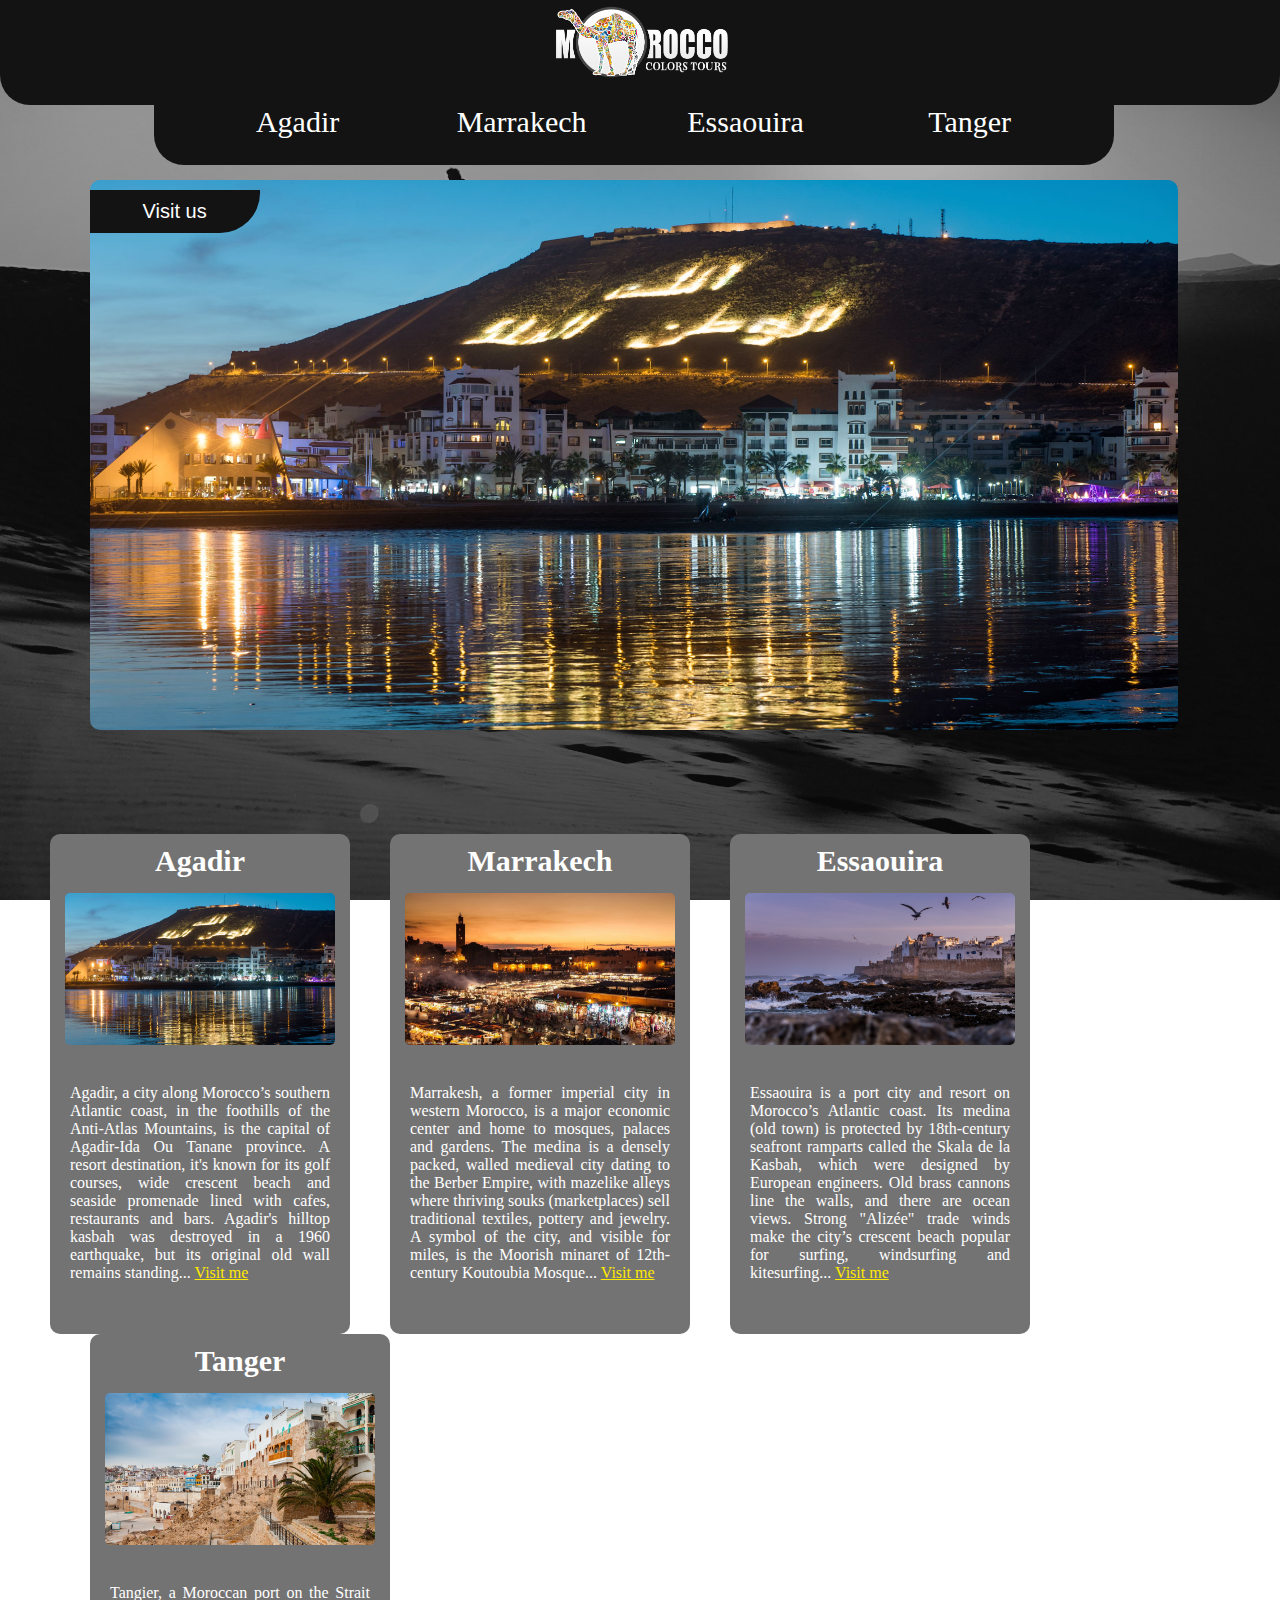
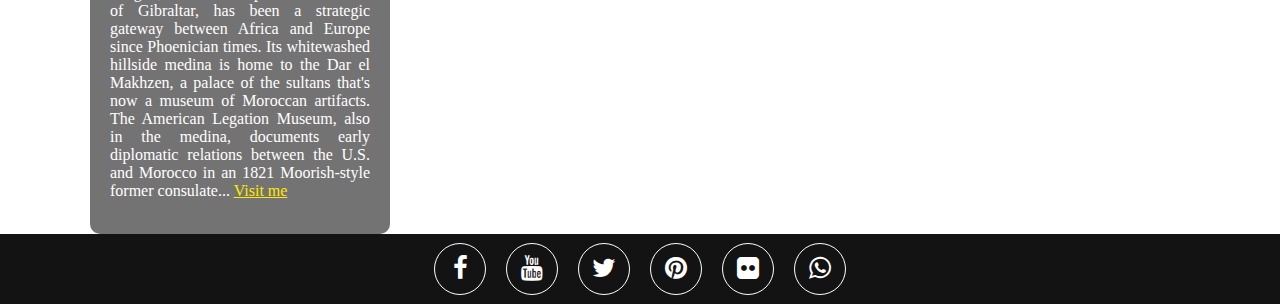
==== index.html @ db5edbde "school project" ====
<!DOCTYPE html>
<html lang="en">
<head>
  <meta charset="UTF-8">
  <meta http-equiv="X-UA-Compatible" content="IE=edge">
  <meta name="viewport" content="width=device-width, initial-scale=1.0">
  <title>Morocco</title>
  <link rel="stylesheet" href="css/style.css">
  <link rel="stylesheet" href="https://cdnjs.cloudflare.com/ajax/libs/font-awesome/4.7.0/css/font-awesome.min.css">
</head>

<body>
  <!-- Start header part -->
  <header class="header">
    <img src="img/logo.png" alt="logo">
  </header>
  <!-- end header part -->

  <!-- start navbar part -->
  <nav class="navbar">
    <ul>
      <li><a href="#Agadir">Agadir</a></li>
      <li><a href="#Marrakech">Marrakech</a></li>
      <li><a href="#Essaouira">Essaouira</a></li>
      <li><a href="#Tanger">Tanger</a></li>
    </ul>
  </nav>
  <!-- end navbar part -->


  <!-- start slides part -->
  <div class="Slides">
      <div class="mySlides">
        <img src="img/aga1.jpeg" width="100%" height="550px">
      </div>
      <div class="mySlides">
        <img src="img/kech1.jpeg" width="100%"  height="550px">
      </div>
      <div class="mySlides">
        <img src="img/ess2.jpeg" width="100%"  height="550px">
      </div>
      <div class="mySlides">
        <img src="img/kech3.jpeg" width="100%" height="550px">
      </div>
      <div class="mySlides">
        <img src="img/tan2.jpeg" width="100%" height="550px">
      </div>
      <div class="mySlides">
        <img src="img/ess3.jpeg" width="100%"  height="550px">
      </div>
      <!-- <h1>This Morocco</h1> -->
      <button  class="btn"> <a href="#">Visit us</a></button>
  </div>
  <!--  slides part -->

  <!-- start article part  -->
  <article>
    <section id="Agadir" class="Aga">
      <h2>Agadir</h2>
      <img src="img/aga1.jpeg" alt="Agadir">
      <p>
        Agadir, a city along Morocco’s southern Atlantic coast, 
        in the foothills of the Anti-Atlas Mountains, is the capital 
        of Agadir-Ida Ou Tanane province. A resort destination, 
        it's known for its golf courses, wide crescent beach and 
        seaside promenade lined with cafes, restaurants and bars. 
        Agadir's hilltop kasbah was destroyed in a 1960 earthquake, 
        but its original old wall remains standing...
        <a href="#">Visit me</a>
      </p>
    </section>
    <section class="Mar" id="Marrakech">
      <h2>Marrakech</h2>
      <img src="img/kech1.jpeg" alt="Marrakech">
      <p>
        Marrakesh, a former imperial city in western Morocco, is a major economic 
        center and home to mosques, palaces and gardens. The medina is a densely 
        packed, walled medieval city dating to the Berber Empire, with mazelike 
        alleys where thriving souks (marketplaces) sell traditional textiles, 
        pottery and jewelry. A symbol of the city, and visible for miles, is the 
        Moorish minaret of 12th-century Koutoubia Mosque...
        <a href="#">Visit me</a>
      </p>
    </section>
    <section class="Ess" id="Essaouira">
      <h2>Essaouira</h2>
      <img src="img/ess2.jpeg" alt="Essaouira">
      <p>
        Essaouira is a port city and resort on Morocco’s Atlantic coast. 
        Its medina (old town) is protected by 18th-century seafront ramparts 
        called the Skala de la Kasbah, which were designed by European engineers. 
        Old brass cannons line the walls, and there are ocean views. Strong 
        "Alizée" trade winds make the city’s crescent beach popular for surfing, 
        windsurfing and kitesurfing...
        <a href="#">Visit me</a>
      </p>
    </section>
    <section class="Tan" id="Tanger">
      <h2>Tanger</h2>
      <img src="img/tan2.jpeg" alt="Tanger">
      <p>
        Tangier, a Moroccan port on the Strait of Gibraltar, 
        has been a strategic gateway between Africa and Europe 
        since Phoenician times. Its whitewashed hillside medina 
        is home to the Dar el Makhzen, a palace of the sultans 
        that's now a museum of Moroccan artifacts. The American 
        Legation Museum, also in the medina, documents early diplomatic 
        relations between the U.S. and Morocco in an 1821 Moorish-style 
        former consulate...
        <a href="#">Visit me</a>
      </p>
    </section>
  </article>


  <!-- start footer part  -->
  <footer  class="footer">
    <a href="#" class="social-icon">
      <i class="fa fa-facebook"></i>
    </a>
    <a href="#"  class="social-icon">
      <i class="fa fa-youtube"></i>
    </a>
    <a href="#" class="social-icon">
      <i class="fa fa-twitter"></i>
    </a>
    <a href="#" class="social-icon">
      <i class="fa fa-pinterest"></i>
    </a>
    <a href="#" class="social-icon">
      <i class="fa fa-flickr"></i>
    </a>
    <a href="#" class="social-icon">
      <i class="fa fa-whatsapp"></i>
    </a>
  </footer>

  <!-- end footer part  -->








  <script>
    var myIndex = 0;
    carousel();

    function carousel() {
      var i;
      var x = document.getElementsByClassName("mySlides");
      for (i = 0; i < x.length; i++) {
        x[i].style.display = "none";  
      }
      myIndex++;
      if (myIndex > x.length) {myIndex = 1}    
      x[myIndex-1].style.display = "block";  
      setTimeout(carousel, 1500); // Change image every 1,5 seconds
    }
  </script>

</body>
---- css/style.css ----
*{
    margin:0;
    padding:0;
}
body{
    min-height: 100vh;
	width: 100%;
	background-image: linear-gradient(rgba(0, 0, 0, 0.2),rgba(0, 0, 0, 0.7)),url(../img/bg.jpeg);
	background-position: center;
	background-size: cover;
    background-attachment: fixed;
}
.header{
    background-color: rgb(19, 19, 19);
    /* width:960px; */
    height:105px;
    display: flex;
    align-items: center;
    justify-content:center;
    border-end-end-radius: 30px;
    border-end-start-radius: 30px;
}
.header img{
    width:16%;
    position:absolute;
    top:2px;
}
.navbar{
    background-color:rgb(19, 19, 19);
    width:75%;
    display: flex;
    align-items: center;
    justify-content:center;
    margin-top:-10px;
    position: relative;
    left: 12%;
    border-end-end-radius: 30px;
    border-end-start-radius: 30px;
    z-index:1;
}

.navbar li{
    padding:10px;
    width: 200px;
    height: 50px;
    list-style: none;
    font-size:30px;
    display: inline-block;
}
.navbar li a{
    display:flex;
    align-items:center;
    justify-content:center;
    text-decoration:none;
    color:white;
}

.navbar li a:hover{
    color:rgb(255, 247, 0);
}
.Slides{
    width:85%;
    margin-top:15px;
    position: relative;
    left:7%;
}
.mySlides img{
    border-radius: 10px;
}
.btn{
    width:170px;
    font-size:20px;
    padding:10px;
    background-color:rgb(19, 19, 19);
    color:white;
    border-bottom-right-radius: 40px;
    border:none;
    position:absolute;
    top:10px;
}
.btn a{
    text-decoration:none;
    color:white;
}
.btn a:hover{
    color:yellow;
}

/* article part  */
article{
    margin:100px 50px;
    position:relative; 
    color:white;
}
section{
    width: 300px;
    height:500px;
    background-color: rgb(116, 115, 115);
    border: none;
    border-radius:10px;
    float: left;
}
.Mar, .Tan, .Ess{
    margin-left:40px;
}

section h2{
    font-size: 30px;
    text-align: center;
    padding-top:10px;
}
section img{
    padding:15px;
    width:90%;
    align-items: center;
    border-radius:20px;
}
section p{
    padding:20px;
    text-align: justify;
}
section p a{
    color:rgb(255, 234, 0);
}

/* footer part  */

footer{
    background-color: rgb(19, 19, 19);
    width: 100%;
    height:70px;
    margin-top: 700px;

}
.footer{
    display:flex;
    justify-content:center;
    align-items:center;
}
.social-icon{
    height:50px;
    width:50px;
    border:1px solid #fff;
    margin:10px;
    display:flex;
    justify-content:center;
    align-items:center;
    border-radius:50%;
    text-decoration: none;
    color:#fff;
    font-size:1.6em;
    transition:all 0.5s;
}
.social-icon:hover{
    color:yellow;
    border-color:yellow;
}
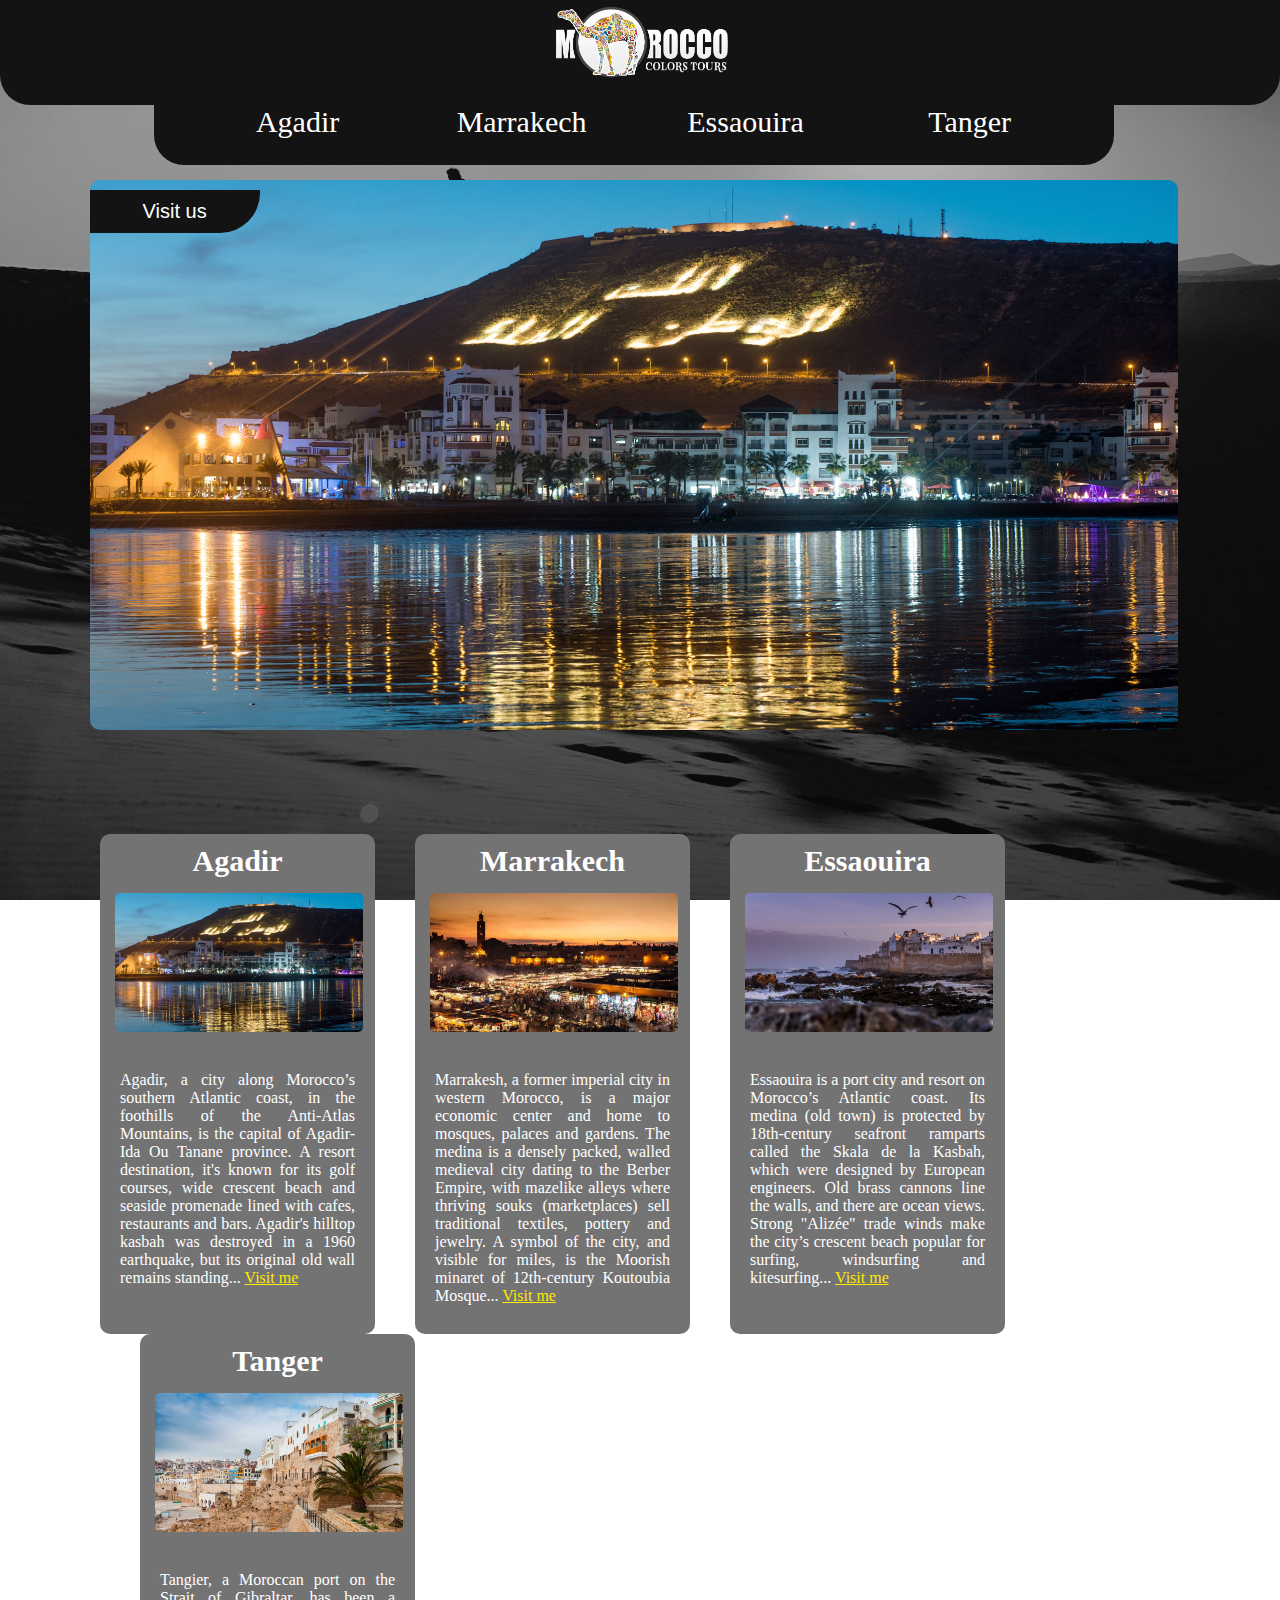
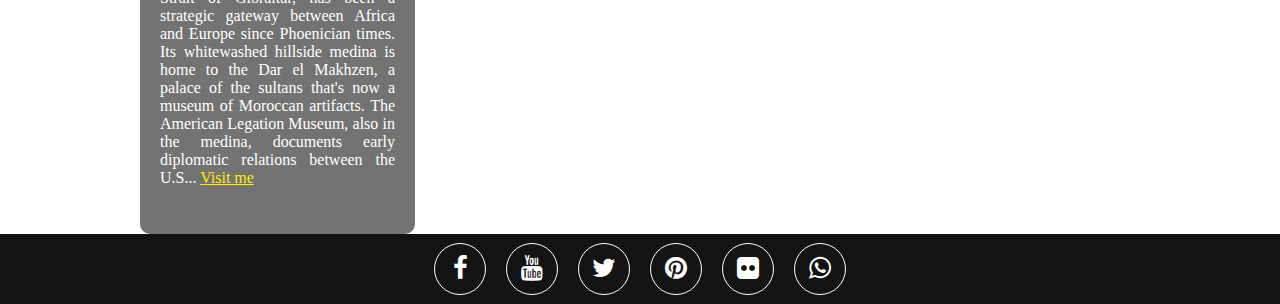
==== commit bd855c99: "changes" ====
--- a/index.html
+++ b/index.html
@@ -66,7 +66,7 @@
         seaside promenade lined with cafes, restaurants and bars. 
         Agadir's hilltop kasbah was destroyed in a 1960 earthquake, 
         but its original old wall remains standing...
-        <a href="#">Visit me</a>
+        <a href="formulaire/index1.html">Visit me</a>
       </p>
     </section>
     <section class="Mar" id="Marrakech">
@@ -79,7 +79,7 @@
         alleys where thriving souks (marketplaces) sell traditional textiles, 
         pottery and jewelry. A symbol of the city, and visible for miles, is the 
         Moorish minaret of 12th-century Koutoubia Mosque...
-        <a href="#">Visit me</a>
+        <a href="formulaire/index1.html">Visit me</a>
       </p>
     </section>
     <section class="Ess" id="Essaouira">
@@ -92,7 +92,7 @@
         Old brass cannons line the walls, and there are ocean views. Strong 
         "Alizée" trade winds make the city’s crescent beach popular for surfing, 
         windsurfing and kitesurfing...
-        <a href="#">Visit me</a>
+        <a href="formulaire/index1.html">Visit me</a>
       </p>
     </section>
     <section class="Tan" id="Tanger">
@@ -105,9 +105,8 @@
         is home to the Dar el Makhzen, a palace of the sultans 
         that's now a museum of Moroccan artifacts. The American 
         Legation Museum, also in the medina, documents early diplomatic 
-        relations between the U.S. and Morocco in an 1821 Moorish-style 
-        former consulate...
-        <a href="#">Visit me</a>
+        relations between the U.S...
+        <a href="formulaire/index1.html">Visit me</a>
       </p>
     </section>
   </article>
--- a/css/style.css
+++ b/css/style.css
@@ -13,7 +13,6 @@
 }
 .header{
     background-color: rgb(19, 19, 19);
-    /* width:960px; */
     height:105px;
     display: flex;
     align-items: center;
@@ -89,12 +88,12 @@
 
 /* article part  */
 article{
-    margin:100px 50px;
+    margin:100px 100px;
     position:relative; 
     color:white;
 }
 section{
-    width: 300px;
+    width: 275px;
     height:500px;
     background-color: rgb(116, 115, 115);
     border: none;
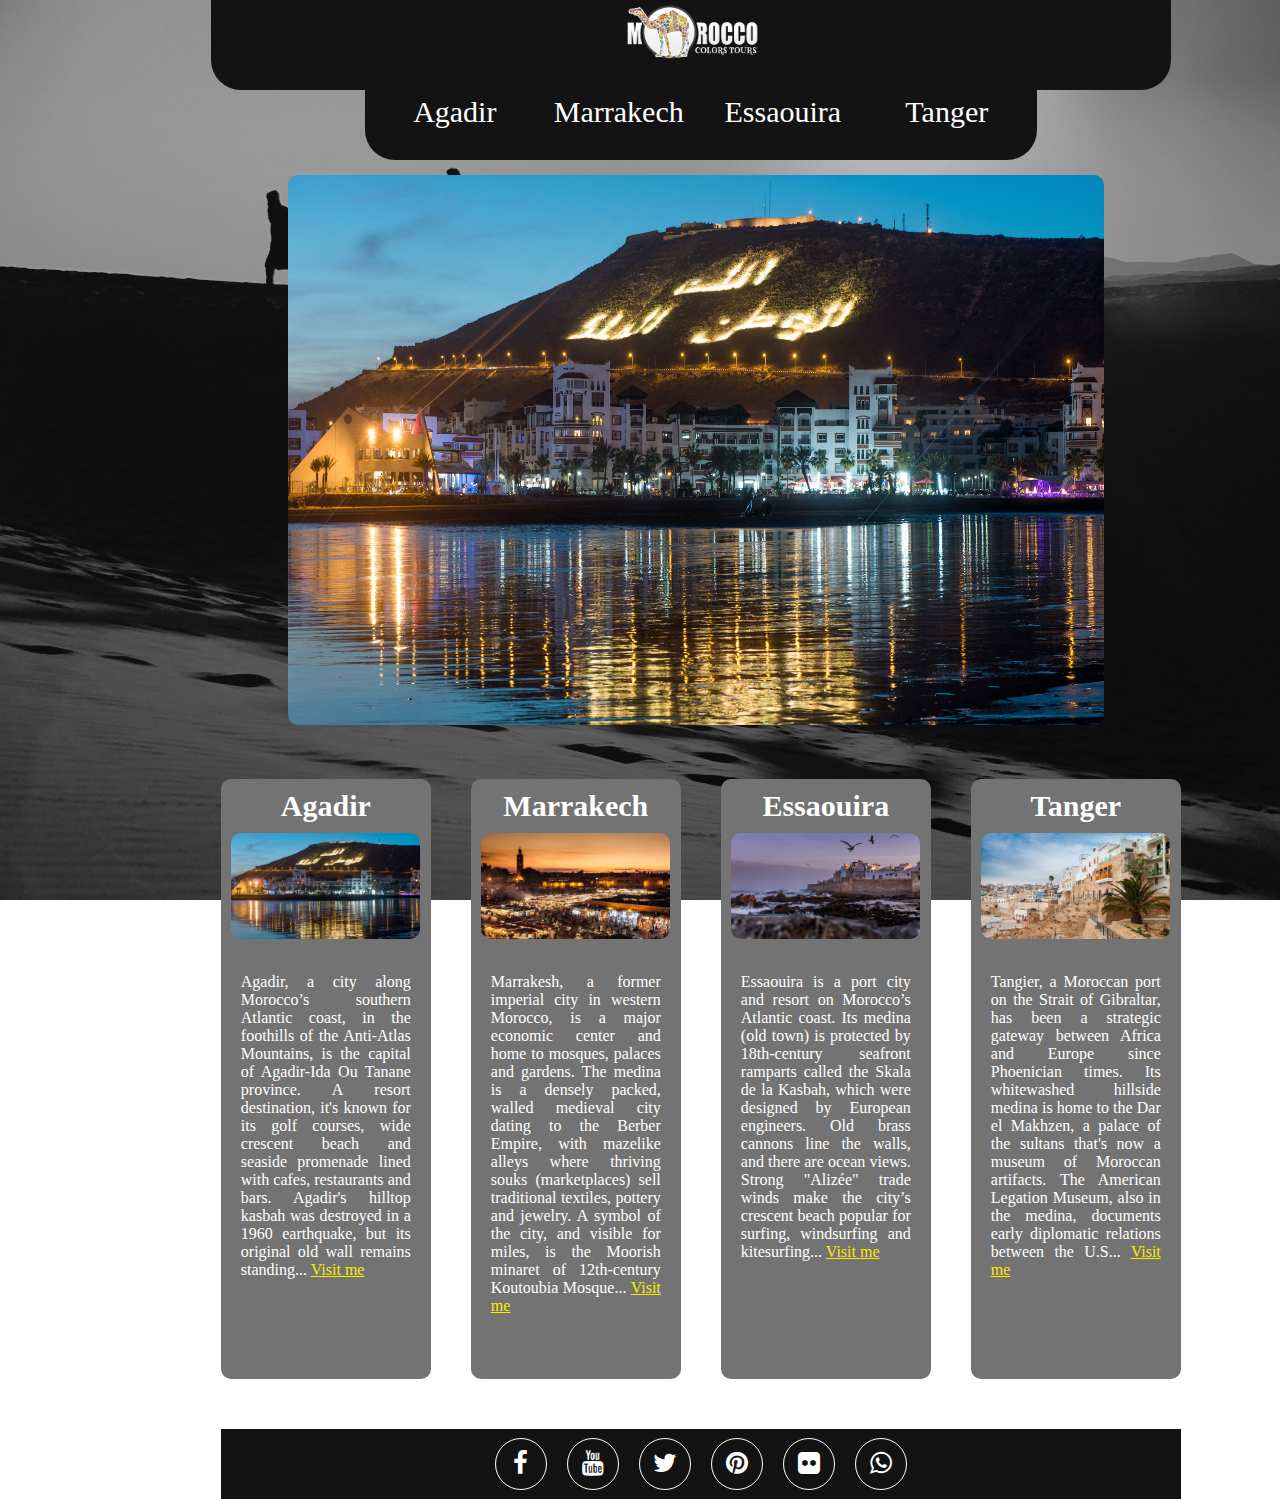
==== commit 492a28a3: "changes" ====
--- a/index.html
+++ b/index.html
@@ -31,25 +31,23 @@
   <!-- start slides part -->
   <div class="Slides">
       <div class="mySlides">
-        <img src="img/aga1.jpeg" width="100%" height="550px">
+        <img src="img/aga1.jpeg" alt="city">
       </div>
       <div class="mySlides">
-        <img src="img/kech1.jpeg" width="100%"  height="550px">
+        <img src="img/kech1.jpeg"  alt="city">
       </div>
       <div class="mySlides">
-        <img src="img/ess2.jpeg" width="100%"  height="550px">
+        <img src="img/ess2.jpeg" alt="city">
       </div>
       <div class="mySlides">
-        <img src="img/kech3.jpeg" width="100%" height="550px">
+        <img src="img/kech3.jpeg" alt="city">
       </div>
       <div class="mySlides">
-        <img src="img/tan2.jpeg" width="100%" height="550px">
+        <img src="img/tan2.jpeg" alt="city">
       </div>
       <div class="mySlides">
-        <img src="img/ess3.jpeg" width="100%"  height="550px">
+        <img src="img/ess3.jpeg"  alt="city">
       </div>
-      <!-- <h1>This Morocco</h1> -->
-      <button  class="btn"> <a href="#">Visit us</a></button>
   </div>
   <!--  slides part -->
 
--- a/css/style.css
+++ b/css/style.css
@@ -2,23 +2,27 @@
 *{
     margin:0;
     padding:0;
+    
 }
 body{
     min-height: 100vh;
-	width: 100%;
-	background-image: linear-gradient(rgba(0, 0, 0, 0.2),rgba(0, 0, 0, 0.7)),url(../img/bg.jpeg);
+	max-width: 960px;
+	background-image: linear-gradient(rgba(0, 0, 0, 0.2),rgba(0, 0, 0, 0.619)),url(../img/bg.jpeg);
 	background-position: center;
 	background-size: cover;
     background-attachment: fixed;
+
 }
 .header{
     background-color: rgb(19, 19, 19);
-    height:105px;
+    height:90px;
     display: flex;
     align-items: center;
     justify-content:center;
     border-end-end-radius: 30px;
     border-end-start-radius: 30px;
+    position: relative;
+    left:22%;
 }
 .header img{
     width:16%;
@@ -27,21 +31,21 @@
 }
 .navbar{
     background-color:rgb(19, 19, 19);
-    width:75%;
+    width:70%;
     display: flex;
     align-items: center;
     justify-content:center;
     margin-top:-10px;
     position: relative;
-    left: 12%;
+    left: 38%;
     border-end-end-radius: 30px;
     border-end-start-radius: 30px;
     z-index:1;
 }
 
 .navbar li{
-    padding:10px;
-    width: 200px;
+    padding:15px;
+    width: 130px;
     height: 50px;
     list-style: none;
     font-size:30px;
@@ -62,10 +66,12 @@
     width:85%;
     margin-top:15px;
     position: relative;
-    left:7%;
+    left:30%;
 }
 .mySlides img{
     border-radius: 10px;
+    width:100%; 
+    height:550px;
 }
 .btn{
     width:170px;
@@ -88,13 +94,14 @@
 
 /* article part  */
 article{
-    margin:100px 100px;
-    position:relative; 
+    position:relative;
+    left:23%;
+    top:50px;
     color:white;
 }
 section{
-    width: 275px;
-    height:500px;
+    width: 210px;
+    height:600px;
     background-color: rgb(116, 115, 115);
     border: none;
     border-radius:10px;
@@ -110,7 +117,7 @@
     padding-top:10px;
 }
 section img{
-    padding:15px;
+    padding:10px;
     width:90%;
     align-items: center;
     border-radius:20px;
@@ -136,6 +143,8 @@
     display:flex;
     justify-content:center;
     align-items:center;
+    position:relative;
+    left:23%;
 }
 .social-icon{
     height:50px;
